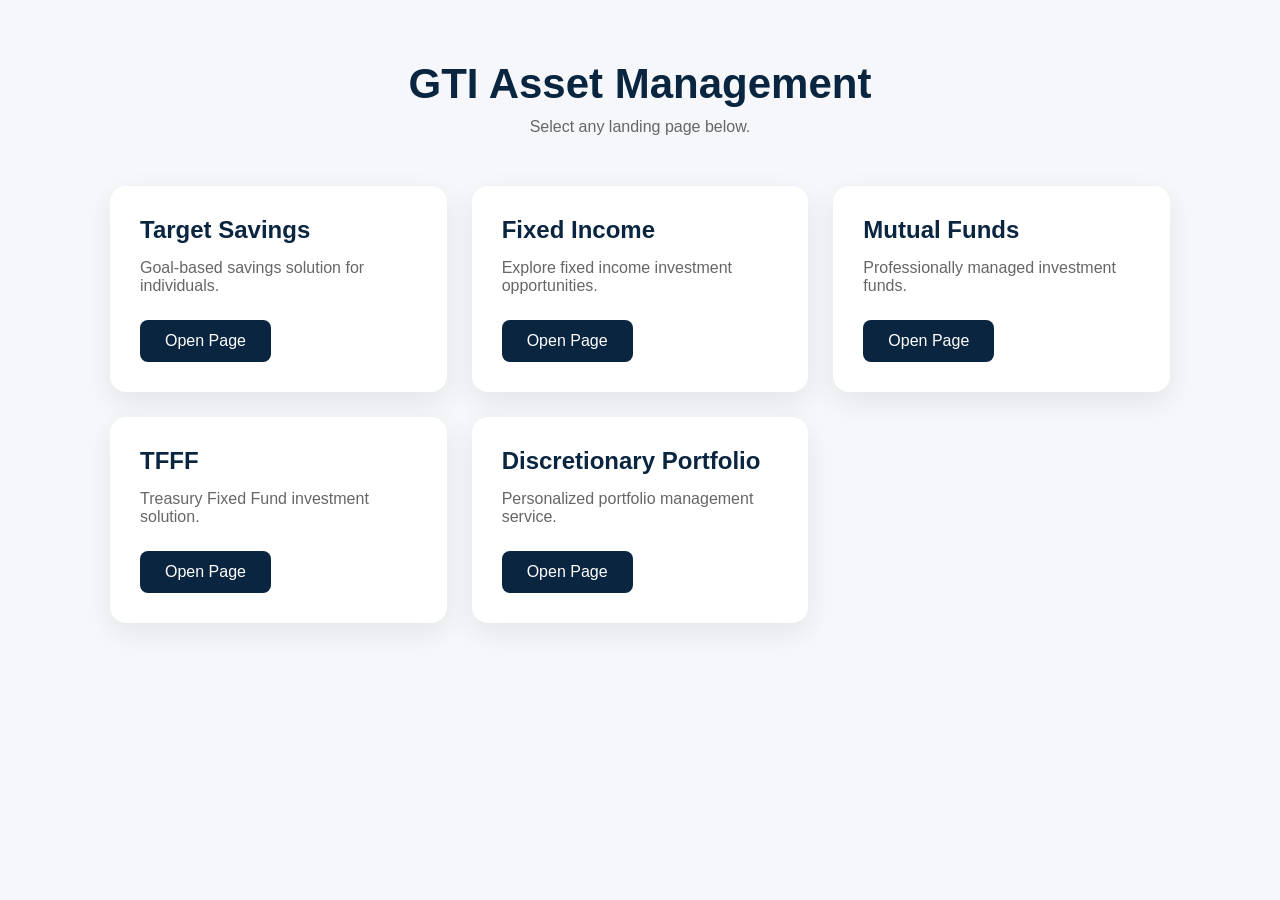
==== index.html @ 33445961 "Add files via upload" ====
<!DOCTYPE html>
<html lang="en">
<head>
    <meta charset="UTF-8">
    <meta name="viewport" content="width=device-width, initial-scale=1.0">
    <title>GTI Asset Management | Landing Pages</title>

    <style>
        *{
            margin:0;
            padding:0;
            box-sizing:border-box;
            font-family:Arial,Helvetica,sans-serif;
        }

        body{
            background:#f5f7fa;
            color:#0A2540;
        }

        .container{
            max-width:1100px;
            margin:auto;
            padding:60px 20px;
        }

        h1{
            text-align:center;
            margin-bottom:10px;
            font-size:42px;
        }

        p{
            text-align:center;
            color:#666;
            margin-bottom:50px;
        }

        .grid{
            display:grid;
            grid-template-columns:repeat(auto-fit,minmax(280px,1fr));
            gap:25px;
        }

        .card{
            background:#fff;
            border-radius:16px;
            padding:30px;
            box-shadow:0 10px 30px rgba(0,0,0,.08);
            transition:.3s;
        }

        .card:hover{
            transform:translateY(-6px);
        }

        .card h2{
            margin-bottom:15px;
        }

        .card p{
            text-align:left;
            margin-bottom:25px;
        }

        .btn{
            display:inline-block;
            padding:12px 25px;
            background:#0A2540;
            color:#fff;
            text-decoration:none;
            border-radius:8px;
        }

        .btn:hover{
            background:#154b85;
        }
    </style>

</head>

<body>

<div class="container">

<h1>GTI Asset Management</h1>

<p>Select any landing page below.</p>

<div class="grid">

<div class="card">
<h2>Target Savings</h2>
<p>Goal-based savings solution for individuals.</p>
<a class="btn" href="page1-target-savings.html">Open Page</a>
</div>

<div class="card">
<h2>Fixed Income</h2>
<p>Explore fixed income investment opportunities.</p>
<a class="btn" href="page2-fixed-income.html">Open Page</a>
</div>

<div class="card">
<h2>Mutual Funds</h2>
<p>Professionally managed investment funds.</p>
<a class="btn" href="page3-mutual-funds.html">Open Page</a>
</div>

<div class="card">
<h2>TFFF</h2>
<p>Treasury Fixed Fund investment solution.</p>
<a class="btn" href="page4-tfff.html">Open Page</a>
</div>

<div class="card">
<h2>Discretionary Portfolio</h2>
<p>Personalized portfolio management service.</p>
<a class="btn" href="page5-discretionary.html">Open Page</a>
</div>

</div>

</div>

</body>
</html>
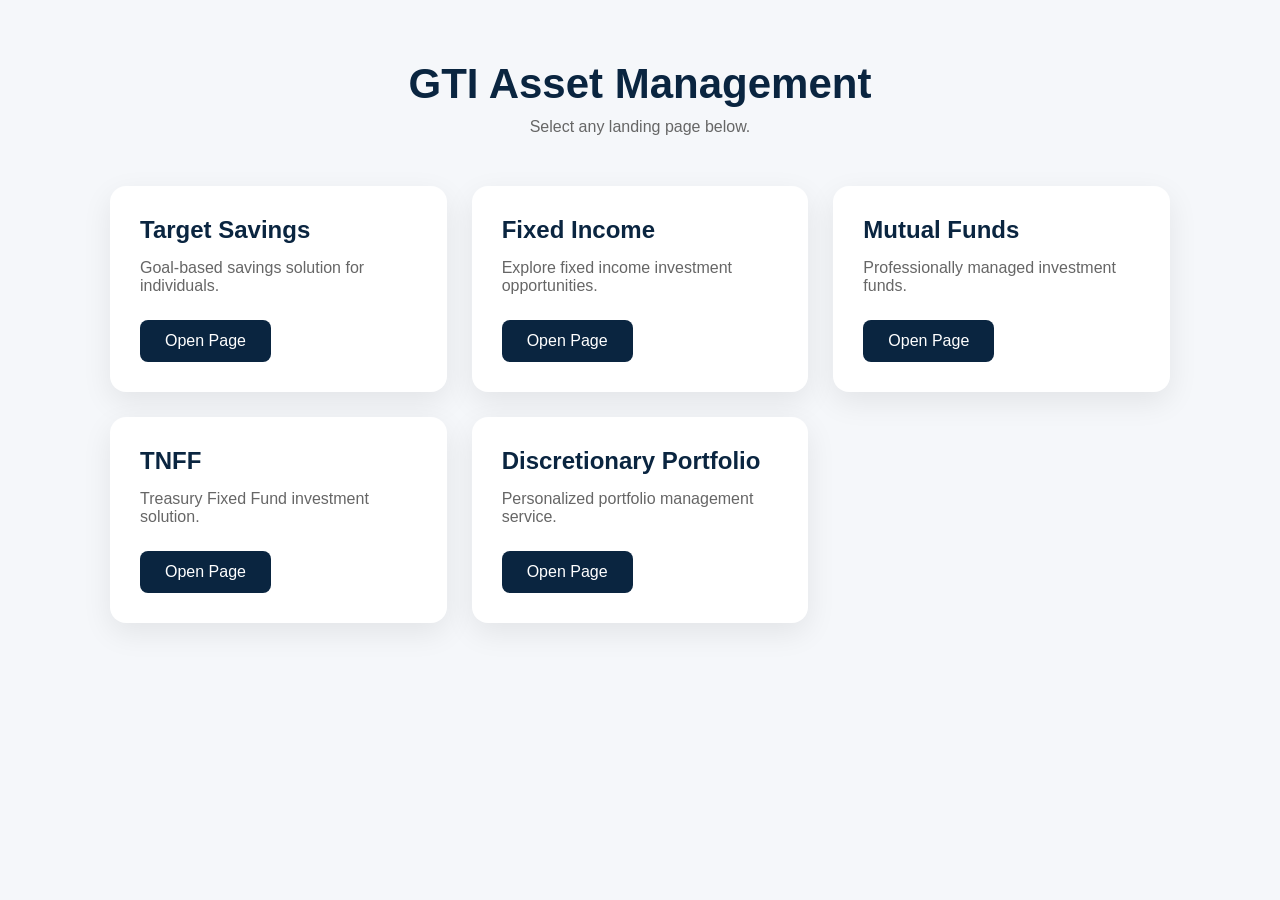
==== commit dce8fcfb: "Update index.html" ====
--- a/index.html
+++ b/index.html
@@ -108,7 +108,7 @@
 </div>
 
 <div class="card">
-<h2>TFFF</h2>
+<h2>TNFF</h2>
 <p>Treasury Fixed Fund investment solution.</p>
 <a class="btn" href="page4-tfff.html">Open Page</a>
 </div>
@@ -124,4 +124,4 @@
 </div>
 
 </body>
-</html>+</html>
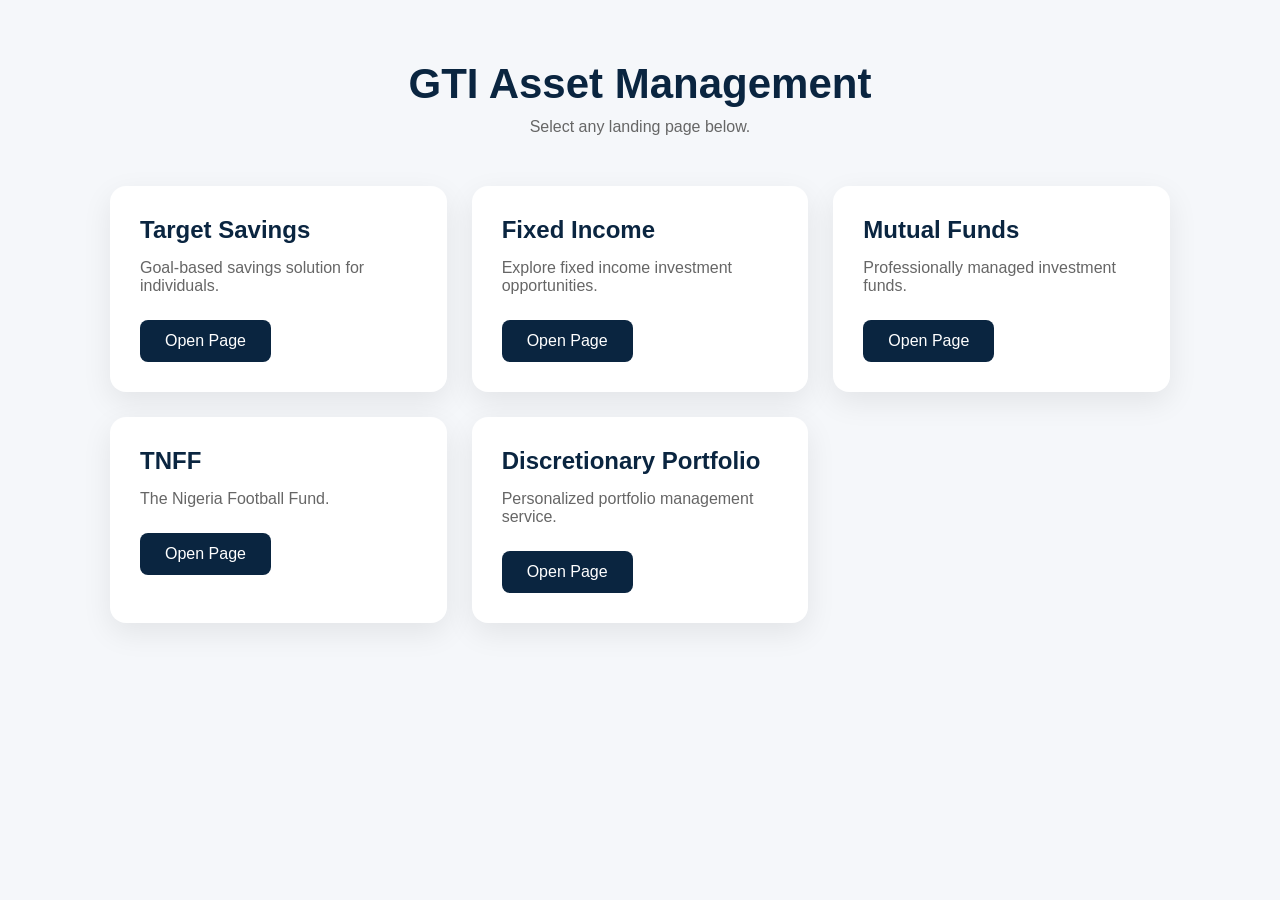
==== commit f1e6b755: "Fixed the Link page" ====
--- a/index.html
+++ b/index.html
@@ -109,8 +109,8 @@
 
 <div class="card">
 <h2>TNFF</h2>
-<p>Treasury Fixed Fund investment solution.</p>
-<a class="btn" href="page4-tfff.html">Open Page</a>
+<p>The Nigeria Football Fund.</p>
+<a class="btn" href="page4-tnff.html">Open Page</a>
 </div>
 
 <div class="card">
